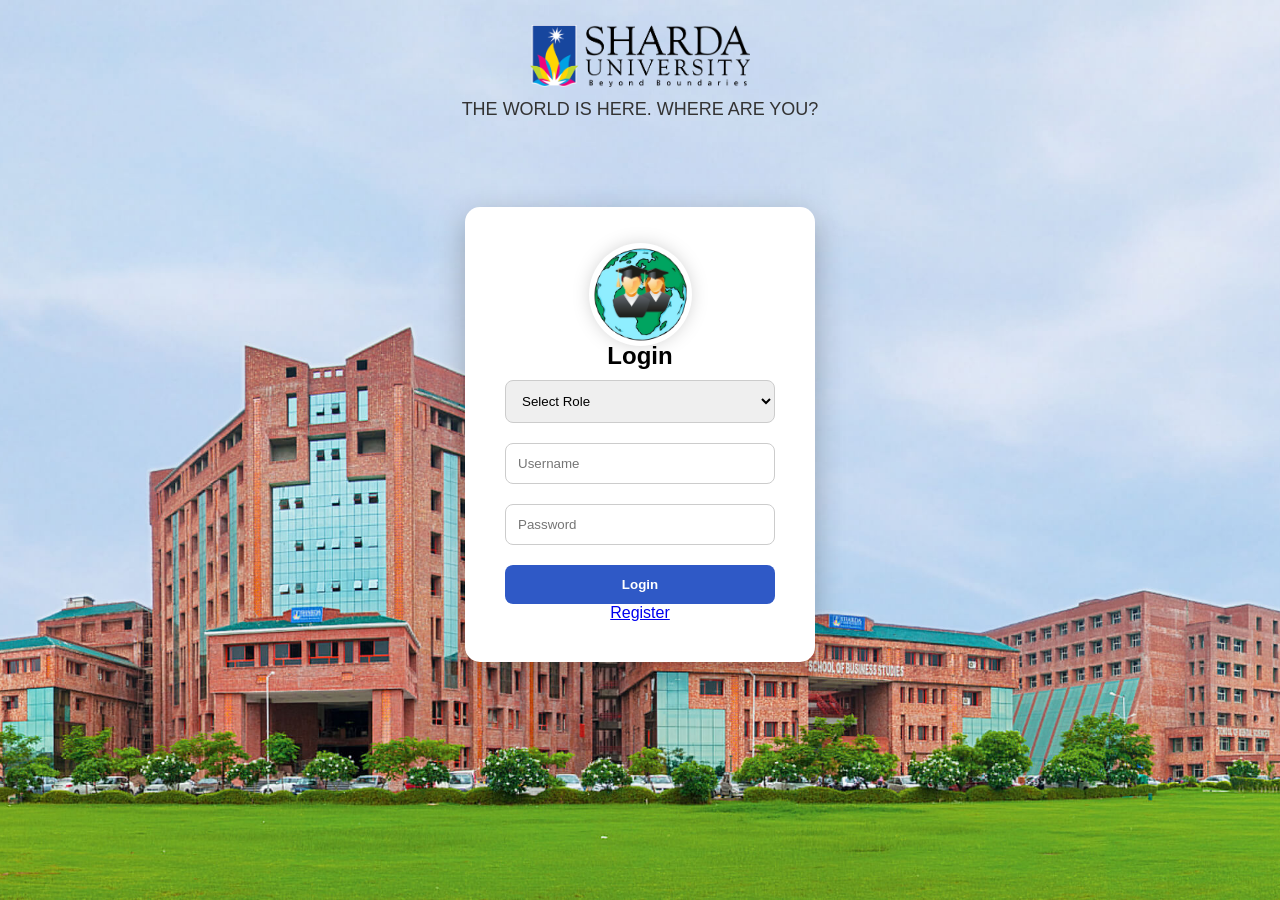
==== index.html @ 8a69d17f "FINAL??" ====
<!DOCTYPE html>
<html>
<head>

<title>Smart Library Login</title>

<link rel="stylesheet" href="style.css">

</head>

<body>

<div class="header">

<img src="logo.png" class="logo">

<p class="tagline">THE WORLD IS HERE. WHERE ARE YOU?</p>

</div>

<div class="center-box">

<div class="login-card">

<div class="icon-circle">
<img src="earth.png" class="earth">
<img src="people.png" class="people">
</div>

<h2>Login</h2>

<form id="loginForm">

<select class="field" id="role">
<option value="">Select Role</option>
<option value="student">Student</option>
<option value="librarian">Librarian</option>
</select>

<input class="field" id="username" placeholder="Username">

<input class="field" id="password" type="password" placeholder="Password">

<button class="login-btn">Login</button>

</form>

<a href="register.html">Register</a>

</div>

</div>

<script>

const BASE_URL="https://smart-library-backend-3762.onrender.com";

document.getElementById("loginForm").addEventListener("submit",async function(e){

e.preventDefault();

let role=document.getElementById("role").value;
let username=document.getElementById("username").value;
let password=document.getElementById("password").value;

const res=await fetch(`${BASE_URL}/login`,{

method:"POST",

headers:{
"Content-Type":"application/json"
},

body:JSON.stringify({
role,
username,
password
})

});

const data=await res.json();

if(data.success){

localStorage.setItem("token",data.token);
localStorage.setItem("username",username);

if(role==="student") window.location="student.html";
if(role==="librarian") window.location="librarian.html";

}else{

alert(data.message);

}

});

</script>

</body>
</html>
---- style.css ----
*{
margin:0;
padding:0;
box-sizing:border-box;
font-family:'Poppins',sans-serif;
}

/* BACKGROUND */

body{
background:url("background.jpg") center/cover no-repeat fixed;
min-height:100vh;
}

/* BLUR ONLY DASHBOARDS */

.blur-bg::before{
content:"";
position:fixed;
top:0;
left:0;
width:100%;
height:100%;
background:rgba(255,255,255,0.35);
backdrop-filter:blur(8px);
z-index:-1;
}

/* HEADER */

.header{
text-align:center;
padding-top:25px;
}

.logo{
width:220px;
}

.tagline{
margin-top:8px;
font-size:18px;
color:#333;
}

/* CENTER */

.center-box{
display:flex;
justify-content:center;
align-items:center;
height:70vh;
}

/* CARD */

.login-card{
background:white;
padding:40px;
width:350px;
border-radius:15px;
box-shadow:0 10px 30px rgba(0,0,0,0.25);
text-align:center;
}

/* EARTH ICON */

.icon-circle{
width:95px;
height:95px;
border-radius:50%;
margin:auto;
position:relative;
background:white;
box-shadow:0 0 0 4px white,0 0 20px rgba(0,0,0,0.25);
}

.earth{
width:95px;
animation:spin 6s linear infinite;
}

.people{
width:60px;
position:absolute;
top:18px;
left:18px;
}

@keyframes spin{
from{transform:rotate(0deg);}
to{transform:rotate(360deg);}
}

/* INPUT */

.field{
width:100%;
padding:12px;
margin:10px 0;
border-radius:8px;
border:1px solid #ccc;
}

/* BUTTON */

.login-btn{
width:100%;
padding:12px;
margin-top:10px;
background:#2f59c6;
border:none;
border-radius:8px;
color:white;
font-weight:600;
cursor:pointer;
}

.login-btn:hover{
background:#1e3fa3;
}

/* DASHBOARD */

.navbar{
background:linear-gradient(135deg,#667eea,#764ba2);
color:white;
padding:15px 30px;
display:flex;
justify-content:space-between;
}

.container{
max-width:1000px;
margin:auto;
padding:30px;
}

.book-card{
background:white;
padding:20px;
border-radius:12px;
margin-bottom:10px;
box-shadow:0 8px 15px rgba(0,0,0,0.08);
}

.book-card button{
margin-top:10px;
background:#667eea;
color:white;
border:none;
padding:6px 10px;
border-radius:6px;
cursor:pointer;
}
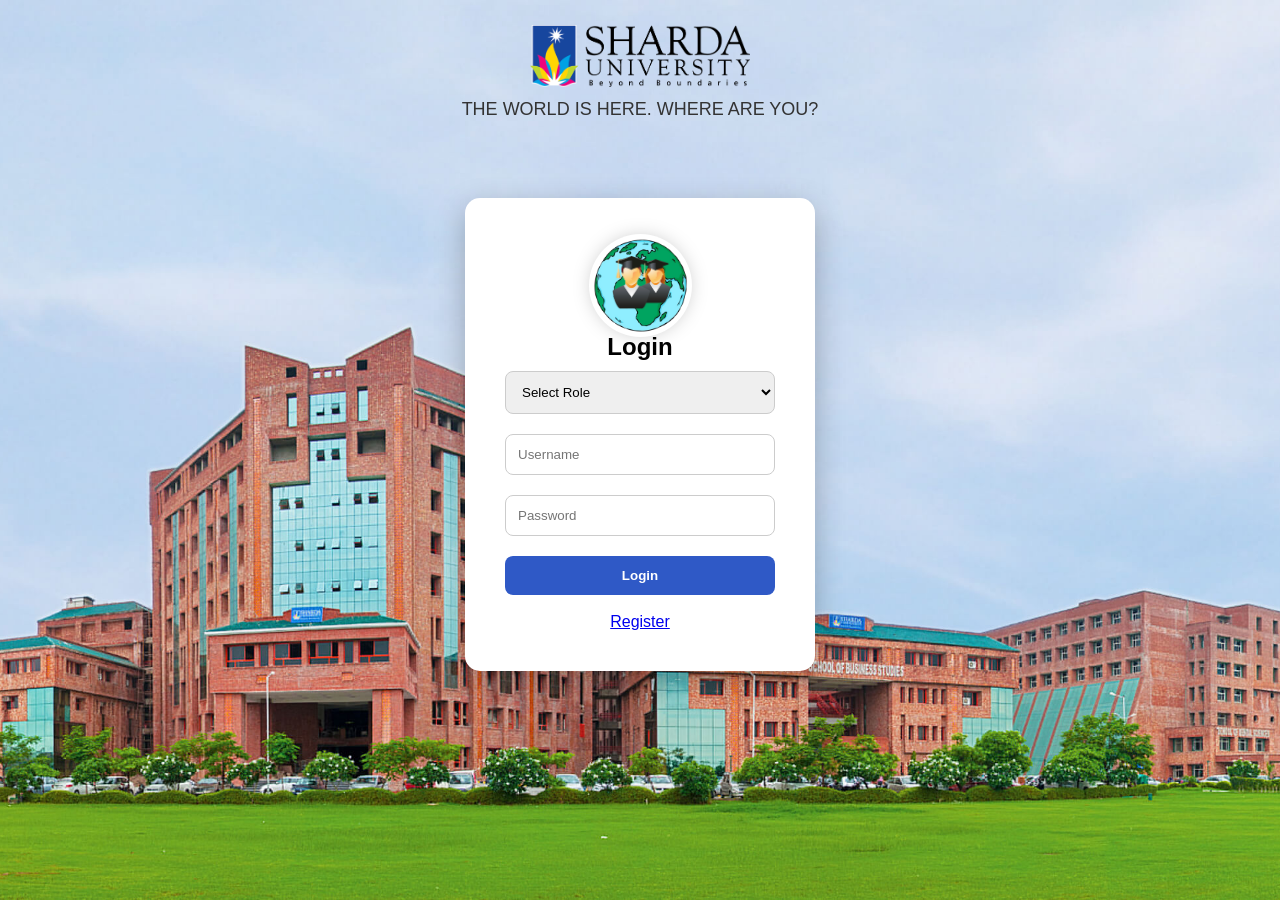
==== commit 80777964: "HO GYA KYA ????" ====
--- a/index.html
+++ b/index.html
@@ -14,7 +14,9 @@
 
 <img src="logo.png" class="logo">
 
-<p class="tagline">THE WORLD IS HERE. WHERE ARE YOU?</p>
+<p class="tagline">
+THE WORLD IS HERE. WHERE ARE YOU?
+</p>
 
 </div>
 
@@ -41,9 +43,11 @@
 
 <input class="field" id="password" type="password" placeholder="Password">
 
-<button class="login-btn">Login</button>
+<button class="login-btn" type="submit">Login</button>
 
 </form>
+
+<br>
 
 <a href="register.html">Register</a>
 
@@ -53,17 +57,22 @@
 
 <script>
 
-const BASE_URL="https://smart-library-backend-3762.onrender.com";
+const BASE_URL = "https://smart-library-backend-3762.onrender.com";
 
-document.getElementById("loginForm").addEventListener("submit",async function(e){
+document.getElementById("loginForm").addEventListener("submit", async function(e){
 
-e.preventDefault();
+e.preventDefault();   // THIS STOPS PAGE FROM JUMPING
 
-let role=document.getElementById("role").value;
-let username=document.getElementById("username").value;
-let password=document.getElementById("password").value;
+let role = document.getElementById("role").value;
+let username = document.getElementById("username").value;
+let password = document.getElementById("password").value;
 
-const res=await fetch(`${BASE_URL}/login`,{
+if(!role || !username || !password){
+alert("Please fill all fields");
+return;
+}
+
+const res = await fetch(`${BASE_URL}/login`,{
 
 method:"POST",
 
@@ -79,15 +88,20 @@
 
 });
 
-const data=await res.json();
+const data = await res.json();
 
 if(data.success){
 
 localStorage.setItem("token",data.token);
 localStorage.setItem("username",username);
 
-if(role==="student") window.location="student.html";
-if(role==="librarian") window.location="librarian.html";
+if(role==="student"){
+window.location="student.html";
+}
+
+if(role==="librarian"){
+window.location="librarian.html";
+}
 
 }else{
 
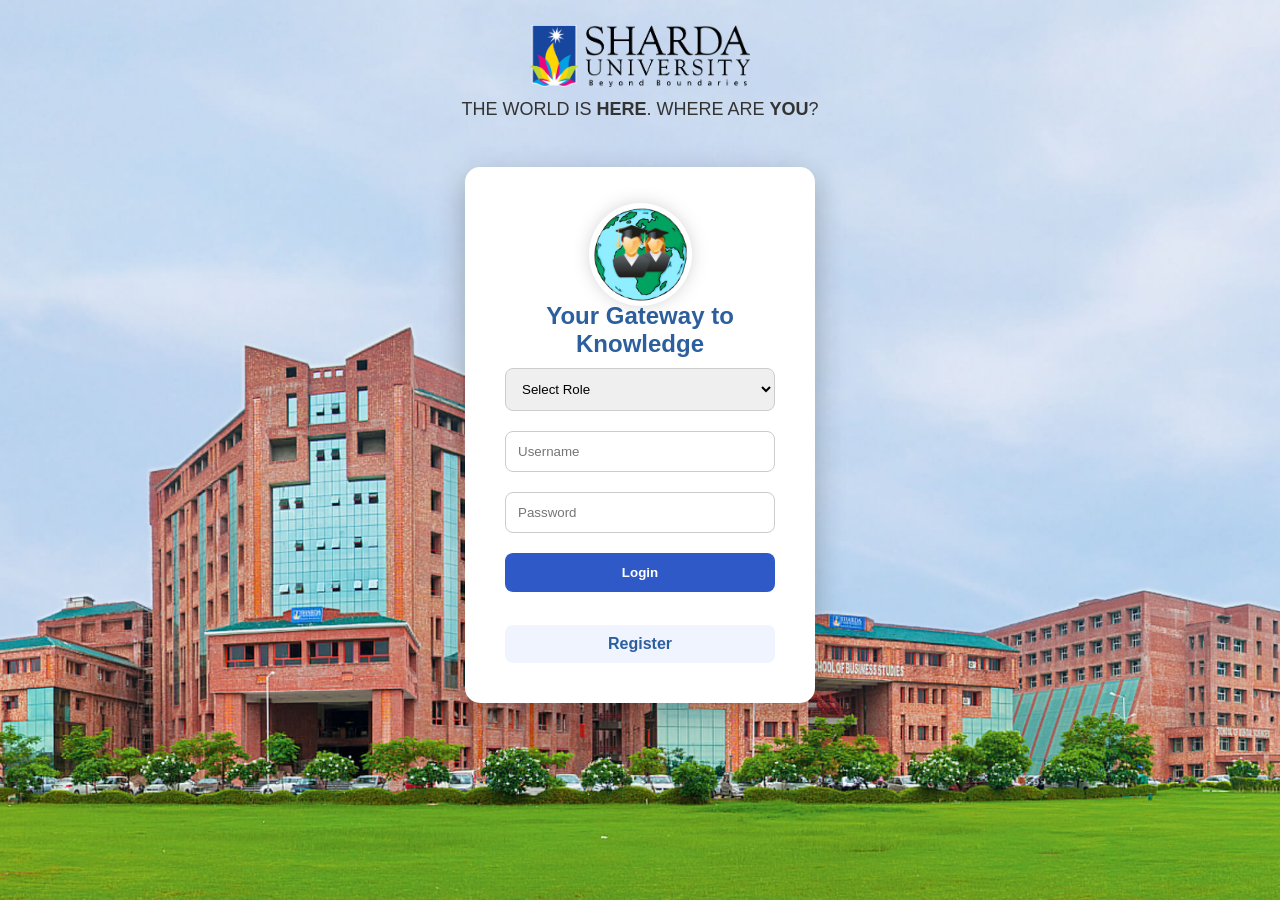
==== commit c59d02b4: "login page ????" ====
--- a/index.html
+++ b/index.html
@@ -15,7 +15,7 @@
 <img src="logo.png" class="logo">
 
 <p class="tagline">
-THE WORLD IS HERE. WHERE ARE YOU?
+THE WORLD IS <b>HERE</b>. WHERE ARE <b>YOU</b>?
 </p>
 
 </div>
@@ -29,7 +29,7 @@
 <img src="people.png" class="people">
 </div>
 
-<h2>Login</h2>
+<h2 style="color:#2C5F9E;">Your Gateway to Knowledge</h2>
 
 <form id="loginForm">
 
@@ -49,7 +49,7 @@
 
 <br>
 
-<a href="register.html">Register</a>
+<a href="register.html" class="register-btn">Register</a>
 
 </div>
 
--- a/style.css
+++ b/style.css
@@ -120,6 +120,22 @@
 background:#1e3fa3;
 }
 
+.register-btn{
+display:block;
+text-align:center;
+margin-top:15px;
+padding:10px;
+border-radius:8px;
+background:#f0f4ff;
+color:#2C5F9E;
+font-weight:600;
+text-decoration:none;
+}
+
+.register-btn:hover{
+background:#e3ebff;
+}
+
 /* DASHBOARD */
 
 .navbar{
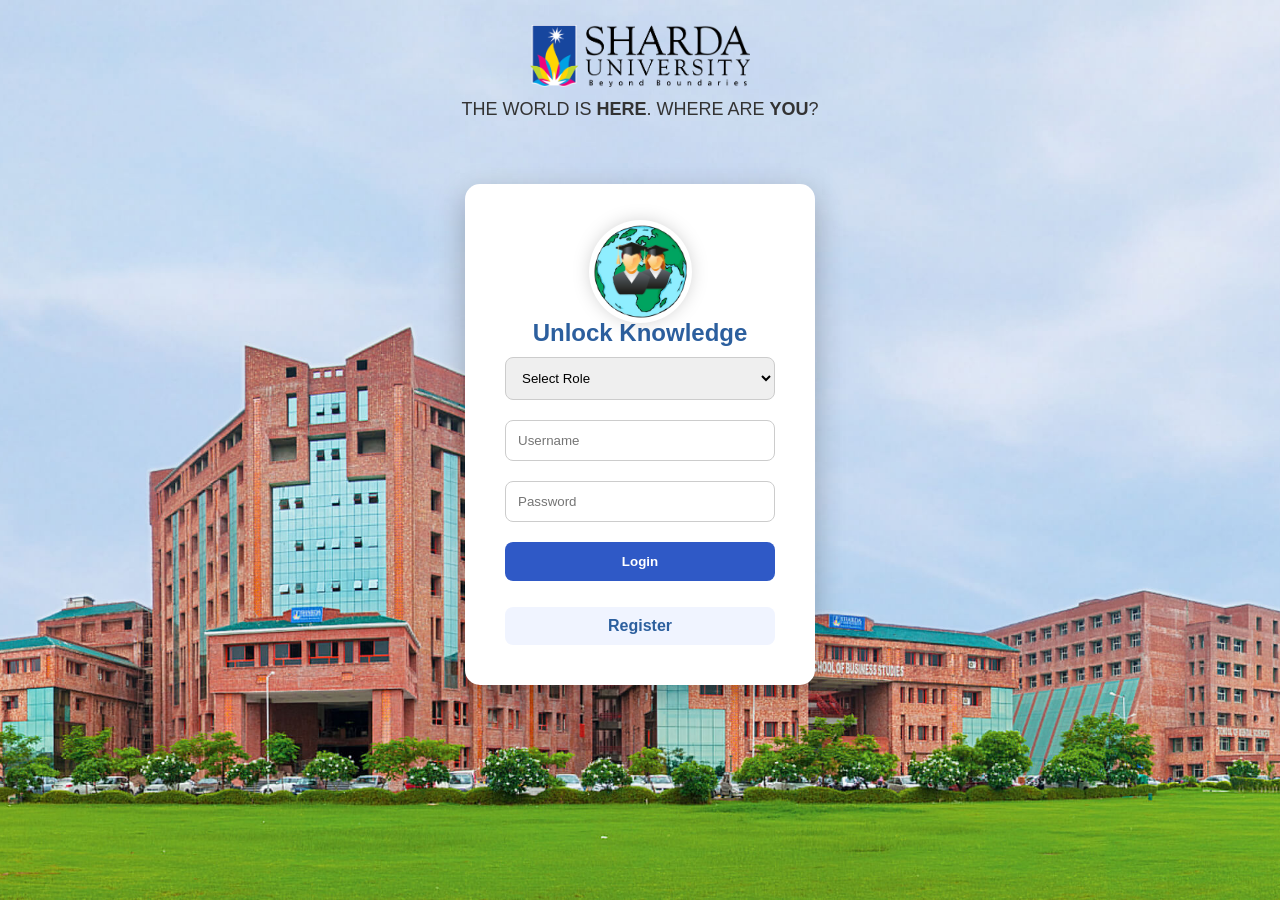
==== commit bb1b2744: "margin" ====
--- a/index.html
+++ b/index.html
@@ -29,7 +29,7 @@
 <img src="people.png" class="people">
 </div>
 
-<h2 style="color:#2C5F9E;">Your Gateway to Knowledge</h2>
+<h2 style="color:#2C5F9E;">Unlock Knowledge</h2>
 
 <form id="loginForm">
 
--- a/style.css
+++ b/style.css
@@ -123,7 +123,7 @@
 .register-btn{
 display:block;
 text-align:center;
-margin-top:15px;
+margin-top:8px;
 padding:10px;
 border-radius:8px;
 background:#f0f4ff;
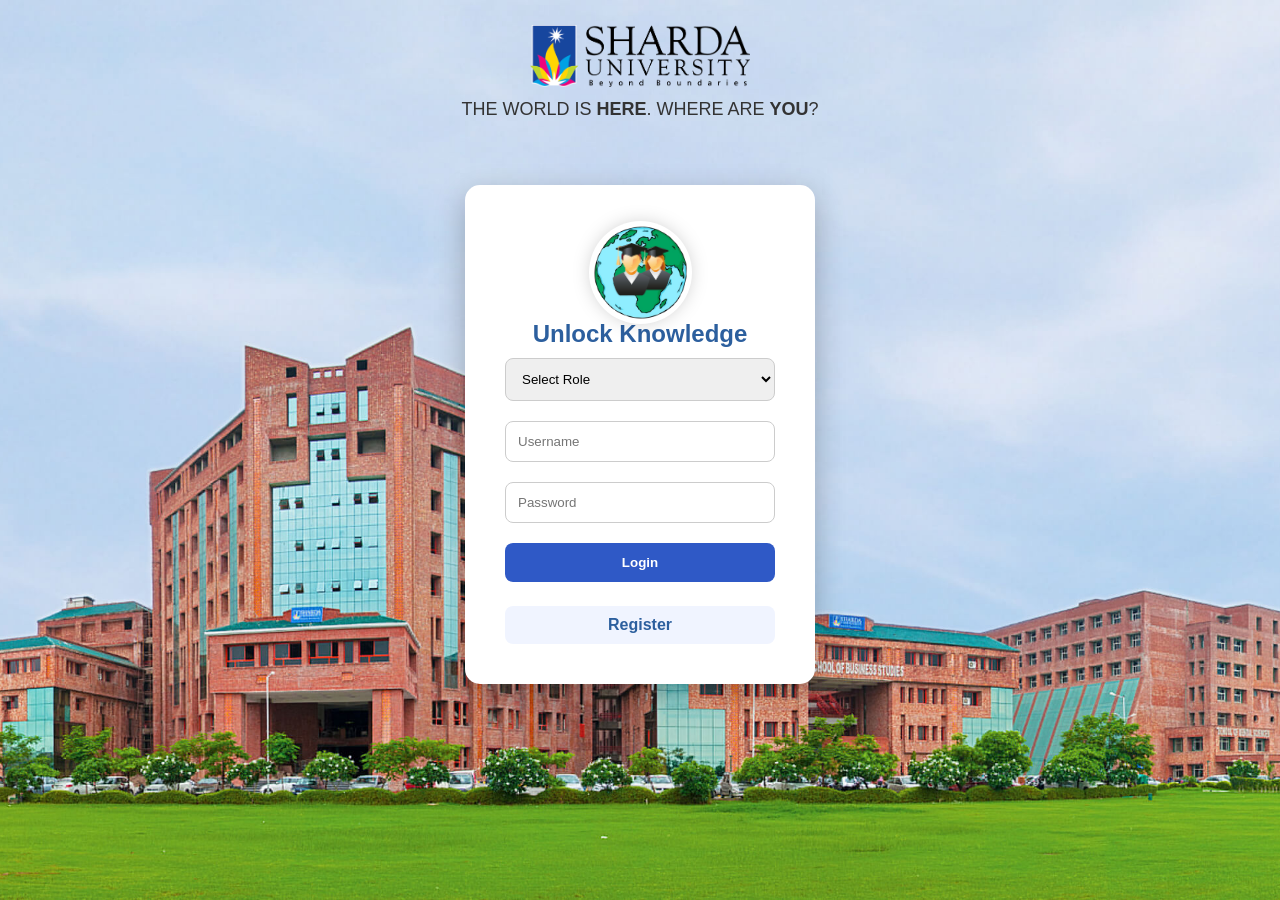
==== commit aff44147: "register system" ====
--- a/index.html
+++ b/index.html
@@ -1,19 +1,14 @@
 <!DOCTYPE html>
 <html>
 <head>
-
 <title>Smart Library Login</title>
-
 <link rel="stylesheet" href="style.css">
-
 </head>
 
 <body>
 
 <div class="header">
-
 <img src="logo.png" class="logo">
-
 <p class="tagline">
 THE WORLD IS <b>HERE</b>. WHERE ARE <b>YOU</b>?
 </p>
@@ -21,9 +16,7 @@
 </div>
 
 <div class="center-box">
-
 <div class="login-card">
-
 <div class="icon-circle">
 <img src="earth.png" class="earth">
 <img src="people.png" class="people">
--- a/style.css
+++ b/style.css
@@ -123,7 +123,7 @@
 .register-btn{
 display:block;
 text-align:center;
-margin-top:8px;
+margin-top:6px;
 padding:10px;
 border-radius:8px;
 background:#f0f4ff;
@@ -154,10 +154,11 @@
 
 .book-card{
 background:white;
-padding:20px;
+padding:18px;
 border-radius:12px;
-margin-bottom:10px;
+margin:15px auto;
 box-shadow:0 8px 15px rgba(0,0,0,0.08);
+max-width:420px;
 }
 
 .book-card button{
@@ -165,7 +166,24 @@
 background:#667eea;
 color:white;
 border:none;
-padding:6px 10px;
+padding:6px 12px;
 border-radius:6px;
 cursor:pointer;
+}
+
+.book-card button:hover{
+background:#5563d6;
+}
+
+.back-login{
+display:block;
+text-align:center;
+margin-top:15px;
+color:#2C5F9E;
+font-weight:600;
+text-decoration:none;
+}
+
+.back-login:hover{
+color:#1a3f70;
 }
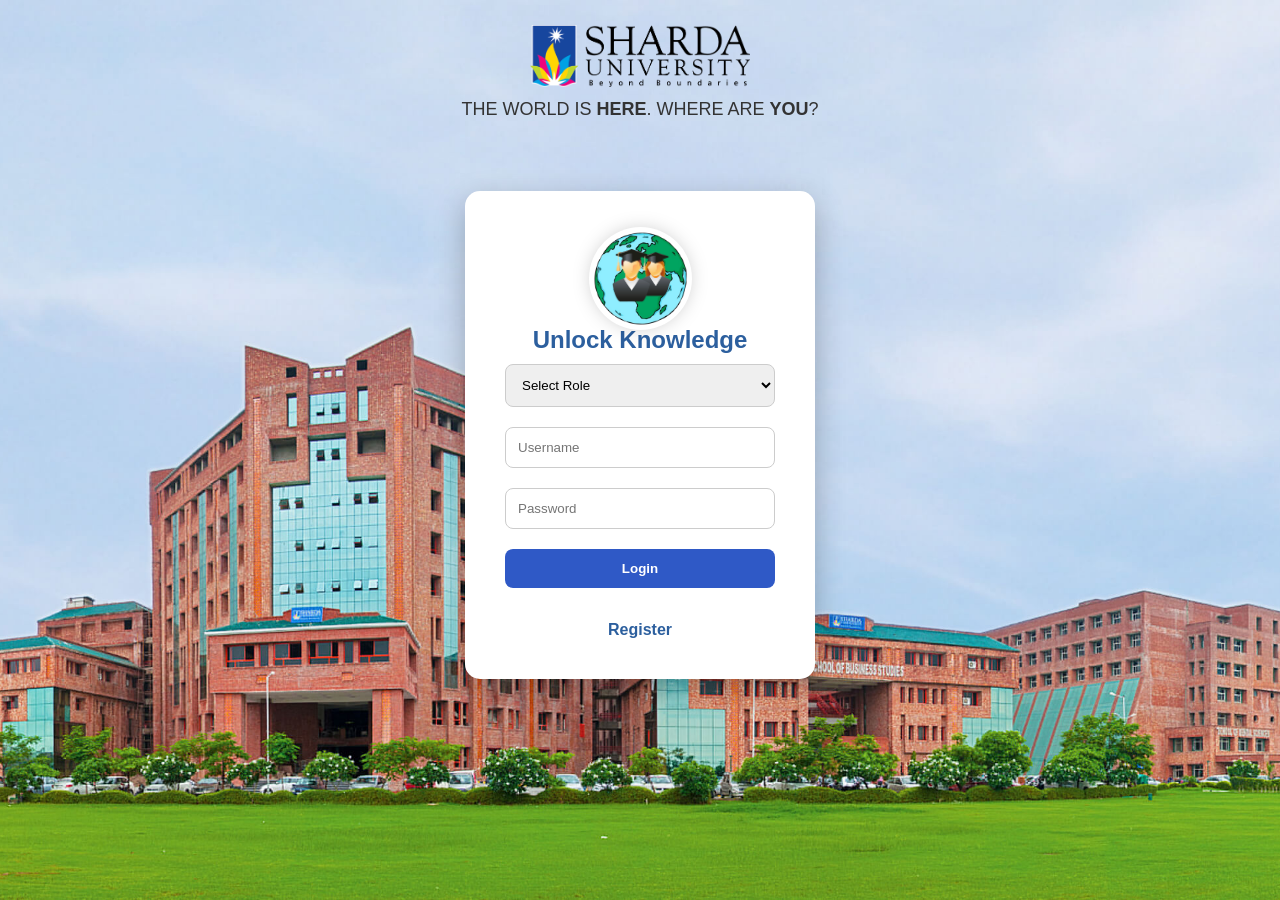
==== commit 8b612271: "compatible for phone" ====
--- a/index.html
+++ b/index.html
@@ -2,6 +2,7 @@
 <html>
 <head>
 <title>Smart Library Login</title>
+<meta name="viewport" content="width=device-width, initial-scale=1.0">
 <link rel="stylesheet" href="style.css">
 </head>
 
--- a/style.css
+++ b/style.css
@@ -12,7 +12,7 @@
 min-height:100vh;
 }
 
-/* BLUR ONLY DASHBOARDS */
+/* BLUR */
 
 .blur-bg::before{
 content:"";
@@ -63,7 +63,7 @@
 text-align:center;
 }
 
-/* EARTH ICON */
+/* ICON */
 
 .icon-circle{
 width:95px;
@@ -123,20 +123,13 @@
 .register-btn{
 display:block;
 text-align:center;
-margin-top:6px;
-padding:10px;
-border-radius:8px;
-background:#f0f4ff;
+margin-top:15px;
 color:#2C5F9E;
 font-weight:600;
 text-decoration:none;
 }
 
-.register-btn:hover{
-background:#e3ebff;
-}
-
-/* DASHBOARD */
+/* NAVBAR */
 
 .navbar{
 background:linear-gradient(135deg,#667eea,#764ba2);
@@ -144,7 +137,11 @@
 padding:15px 30px;
 display:flex;
 justify-content:space-between;
-}
+align-items:center;
+height:70px;
+}
+
+/* CONTAINER */
 
 .container{
 max-width:1000px;
@@ -152,13 +149,15 @@
 padding:30px;
 }
 
+/* BOOK CARD */
+
 .book-card{
 background:white;
-padding:18px;
-border-radius:12px;
-margin:15px auto;
-box-shadow:0 8px 15px rgba(0,0,0,0.08);
-max-width:420px;
+padding:15px;
+border-radius:10px;
+margin:10px 0;
+box-shadow:0 6px 12px rgba(0,0,0,0.08);
+width:100%;
 }
 
 .book-card button{
@@ -175,15 +174,170 @@
 background:#5563d6;
 }
 
-.back-login{
-display:block;
+/* GRID BOOK LIST */
+
+#bookList{
+display:grid;
+grid-template-columns:1fr 1fr;
+gap:15px;
+}
+
+/* SCROLL BOOKS */
+
+.book-scroll{
+max-height:350px;
+overflow-y:auto;
+padding-right:5px;
+}
+
+.book-scroll::-webkit-scrollbar{
+width:6px;
+}
+
+.book-scroll::-webkit-scrollbar-thumb{
+background:#667eea;
+border-radius:10px;
+}
+
+/* STATS */
+
+.stats{
+display:flex;
+gap:20px;
+margin-bottom:20px;
+flex-wrap:wrap;
+}
+
+.stat-card{
+background:white;
+padding:20px;
+border-radius:10px;
+box-shadow:0 4px 10px rgba(0,0,0,0.1);
+width:200px;
 text-align:center;
-margin-top:15px;
-color:#2C5F9E;
-font-weight:600;
-text-decoration:none;
-}
-
-.back-login:hover{
-color:#1a3f70;
+}
+
+/* ISSUED TABLE */
+
+.issued-table{
+width:100%;
+background:white;
+border-radius:10px;
+overflow:hidden;
+box-shadow:0 4px 10px rgba(0,0,0,0.1);
+}
+
+.issued-table th{
+background:#667eea;
+color:white;
+padding:12px;
+text-align:left;
+}
+
+.issued-table td{
+padding:12px;
+border-bottom:1px solid #eee;
+}
+
+.issued-table tr:hover{
+background:#f4f6fb;
+}
+
+/* COLORS */
+
+.green{
+color:#28a745;
+font-weight:600;
+}
+
+.orange{
+color:#ff9800;
+font-weight:600;
+}
+
+.red{
+color:#e53935;
+font-weight:600;
+}
+
+/* ================= MOBILE RESPONSIVE ================= */
+
+@media(max-width:768px){
+
+.container{
+padding:20px;
+}
+
+#bookList{
+grid-template-columns:1fr;
+}
+
+.stats{
+flex-direction:column;
+}
+
+.stat-card{
+width:100%;
+}
+
+.login-card{
+width:90%;
+}
+
+.navbar{
+flex-direction:column;
+align-items:flex-start;
+gap:10px;
+}
+
+}
+.profile-icon{
+width:38px;
+height:38px;
+border-radius:50%;
+cursor:pointer;
+border:2px solid white;
+}
+
+/* SIDEBAR */
+
+.sidebar{
+position:fixed;
+top:70px;
+left:0;
+width:220px;
+height:calc(100vh - 70px);
+background:white;
+padding:20px;
+box-shadow:2px 0 10px rgba(0,0,0,0.1);
+display:flex;
+flex-direction:column;
+z-index:999;
+
+transform:translateX(-100%);
+transition:transform 0.3s ease;
+}
+
+/* OPEN SIDEBAR */
+
+.sidebar.active{
+transform:translateX(0);
+}
+
+/* PROFILE ACTIONS */
+
+.profile-actions{
+margin-top:auto;
+display:flex;
+flex-direction:column;
+gap:10px;
+}
+
+/* PROFILE STATS */
+
+.profile-stats{
+margin-top:20px;
+display:flex;
+flex-direction:column;
+gap:10px;
 }
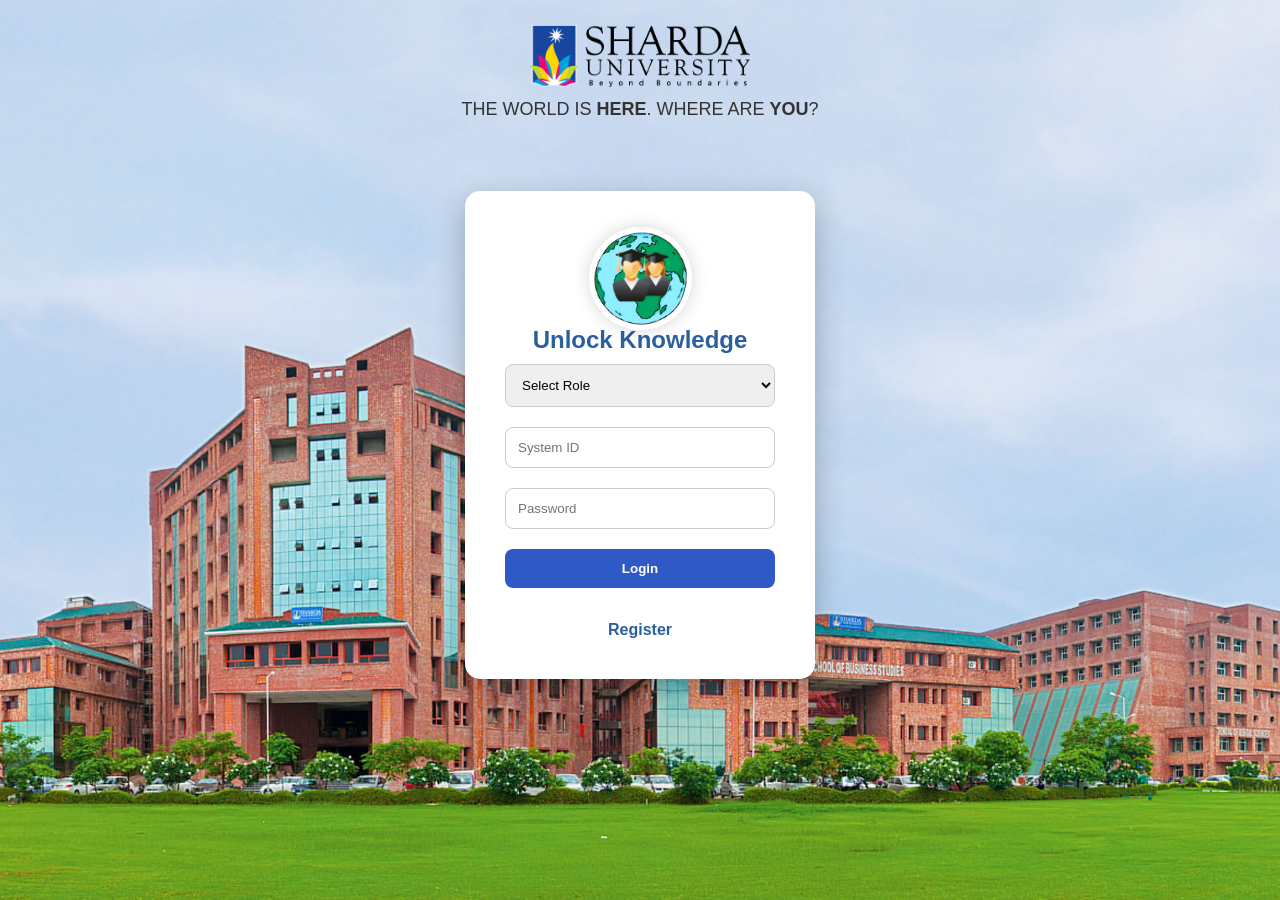
==== commit 27f1cd09: "ADDED SYSTEM ID" ====
--- a/index.html
+++ b/index.html
@@ -33,7 +33,7 @@
 <option value="librarian">Librarian</option>
 </select>
 
-<input class="field" id="username" placeholder="Username">
+<input class="field" id="username" type="text" placeholder="System ID" maxlength="10" pattern="[0-9]{10}">
 
 <input class="field" id="password" type="password" placeholder="Password">
 
@@ -60,6 +60,13 @@
 let role = document.getElementById("role").value;
 let username = document.getElementById("username").value;
 let password = document.getElementById("password").value;
+
+/* 10 digit validation */
+
+if(!/^[0-9]{10}$/.test(username)){
+alert("System ID must be exactly 10 digits");
+return;
+}
 
 if(!role || !username || !password){
 alert("Please fill all fields");
--- a/style.css
+++ b/style.css
@@ -1,11 +1,17 @@
+/* RESET */
+
 *{
 margin:0;
 padding:0;
 box-sizing:border-box;
-font-family:'Poppins',sans-serif;
-}
-
-/* BACKGROUND */
+font-family:Arial, Helvetica, sans-serif;
+}
+
+html,body{
+overflow-x:hidden;
+}
+
+/* BODY */
 
 body{
 background:url("background.jpg") center/cover no-repeat fixed;
@@ -52,7 +58,7 @@
 height:70vh;
 }
 
-/* CARD */
+/* LOGIN CARD */
 
 .login-card{
 background:white;
@@ -120,7 +126,10 @@
 background:#1e3fa3;
 }
 
-.register-btn{
+/* LINKS */
+
+.register-btn,
+.back-login{
 display:block;
 text-align:center;
 margin-top:15px;
@@ -129,24 +138,32 @@
 text-decoration:none;
 }
 
+.register-btn:hover,
+.back-login:hover{
+color:#1a3f70;
+}
+
 /* NAVBAR */
 
 .navbar{
 background:linear-gradient(135deg,#667eea,#764ba2);
 color:white;
-padding:15px 30px;
+padding:15px 20px;
 display:flex;
 justify-content:space-between;
 align-items:center;
 height:70px;
+width:100%;
+position:relative;
 }
 
 /* CONTAINER */
 
 .container{
-max-width:1000px;
+width:100%;
+padding:20px;
+max-width:1200px;
 margin:auto;
-padding:30px;
 }
 
 /* BOOK CARD */
@@ -174,7 +191,7 @@
 background:#5563d6;
 }
 
-/* GRID BOOK LIST */
+/* BOOK GRID */
 
 #bookList{
 display:grid;
@@ -217,14 +234,21 @@
 text-align:center;
 }
 
+/* TABLE WRAPPER */
+
+.table-wrapper{
+width:100%;
+overflow-x:auto;
+}
+
 /* ISSUED TABLE */
 
 .issued-table{
-width:100%;
+min-width:650px;
 background:white;
 border-radius:10px;
-overflow:hidden;
 box-shadow:0 4px 10px rgba(0,0,0,0.1);
+border-collapse:collapse;
 }
 
 .issued-table th{
@@ -232,11 +256,13 @@
 color:white;
 padding:12px;
 text-align:left;
+white-space:nowrap;
 }
 
 .issued-table td{
 padding:12px;
 border-bottom:1px solid #eee;
+white-space:nowrap;
 }
 
 .issued-table tr:hover{
@@ -258,45 +284,6 @@
 .red{
 color:#e53935;
 font-weight:600;
-}
-
-/* ================= MOBILE RESPONSIVE ================= */
-
-@media(max-width:768px){
-
-.container{
-padding:20px;
-}
-
-#bookList{
-grid-template-columns:1fr;
-}
-
-.stats{
-flex-direction:column;
-}
-
-.stat-card{
-width:100%;
-}
-
-.login-card{
-width:90%;
-}
-
-.navbar{
-flex-direction:column;
-align-items:flex-start;
-gap:10px;
-}
-
-}
-.profile-icon{
-width:38px;
-height:38px;
-border-radius:50%;
-cursor:pointer;
-border:2px solid white;
 }
 
 /* SIDEBAR */
@@ -313,18 +300,15 @@
 display:flex;
 flex-direction:column;
 z-index:999;
-
 transform:translateX(-100%);
 transition:transform 0.3s ease;
 }
 
-/* OPEN SIDEBAR */
-
 .sidebar.active{
 transform:translateX(0);
 }
 
-/* PROFILE ACTIONS */
+/* PROFILE AREA */
 
 .profile-actions{
 margin-top:auto;
@@ -333,11 +317,65 @@
 gap:10px;
 }
 
-/* PROFILE STATS */
-
 .profile-stats{
 margin-top:20px;
 display:flex;
 flex-direction:column;
 gap:10px;
+}
+
+/* PROFILE ICON */
+
+.profile-icon{
+width:40px;
+height:40px;
+border-radius:50%;
+position:absolute;
+right:20px;
+top:50%;
+transform:translateY(-50%);
+object-fit:cover;
+border:2px solid white;
+}
+
+/* MOBILE RESPONSIVE */
+
+@media(max-width:768px){
+
+.navbar{
+flex-direction:column;
+align-items:flex-start;
+gap:10px;
+height:auto;
+}
+
+.container{
+padding:15px;
+}
+
+#bookList{
+grid-template-columns:1fr;
+}
+
+.stats{
+flex-direction:column;
+}
+
+.stat-card{
+width:100%;
+}
+
+.login-card{
+width:90%;
+}
+
+.profile-icon{
+width:100px;
+height:100px;
+}
+
+button{
+width:100%;
+}
+
 }
